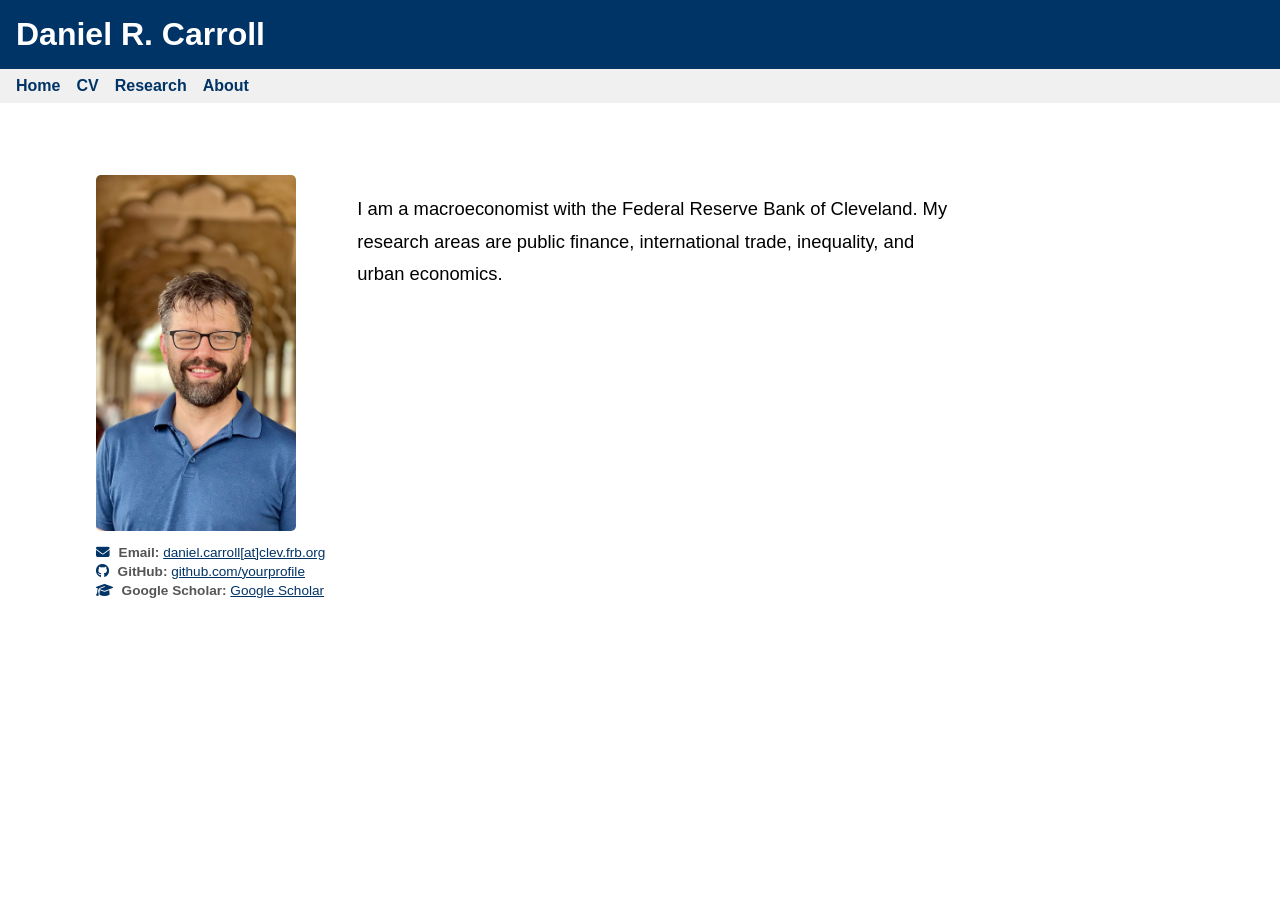
==== index.html @ 712bc3f6 "Initial upload of webpage files to root" ====
<!DOCTYPE html>
<html lang="en">
<head>
  <meta charset="UTF-8" />
  <meta name="viewport" content="width=device-width, initial-scale=1.0" />
  <title>Daniel R. Carroll</title>

  <!-- Shared stylesheet -->
  <link rel="stylesheet" href="style.css" />

  <!-- Icons -->
  <link rel="stylesheet" href="https://cdnjs.cloudflare.com/ajax/libs/font-awesome/6.5.0/css/all.min.css">
</head>

<body>

  <!-- Header -->
  <header>
    <h1>Daniel R. Carroll</h1>
  </header>

  <!-- Navigation -->
  <nav>
    <a href="homepage.html">Home</a>
    <a href="cv.html">CV</a>
    <a href="research.html">Research</a>
    <a href="about.html">About</a>
  </nav>

  <!-- Main content -->
  <div class="container">

    <section id="home">
      <h2></h2>

      <div class="home-container">

        <!-- Left column: photo + contact links -->
        <div>
          <img src="india_redfort1.jpeg" alt="Your Headshot" class="headshot" />

          <div class="small-info">

            <div>
              <i class="fa-solid fa-envelope"></i>
              <strong> Email:</strong>
              <a href="mailto:daniel.carroll@clev.frb.org">daniel.carroll[at]clev.frb.org</a>
            </div>

            <div>
              <i class="fa-brands fa-github"></i>
              <strong> GitHub:</strong>
              <a href="https://github.com/yourprofile">github.com/yourprofile</a>
            </div>

            <div>
              <i class="fa-solid fa-graduation-cap"></i>
              <strong> Google Scholar:</strong>
              <a href="https://scholar.google.com/citations?user=T9nFjkgAAAAJ&hl=en">Google Scholar</a>
            </div>
          </div>
        </div>

        <!-- Right column: description -->
        <div class="home-text">
          <p>
            I am a macroeconomist with the Federal Reserve Bank of Cleveland. My research
            areas are public finance, international trade,
            inequality, and urban economics.
          </p>
        </div>

      </div>
    </section>

  </div>

</body>
</html>
---- style.css ----
/* Global layout and typography */
body {
  font-family: Arial, sans-serif;
  margin: 0;
  padding: 0;
}

/* Header */
header {
  background: #003366;
  color: white;
  padding: 1rem;
}

header h1 {
  margin: 0;
}

/* Navigation bar */
nav {
  background: #f0f0f0;
  padding: 0.5rem 1rem;
  display: flex;
  gap: 1rem;
}

nav a {
  text-decoration: none;
  color: #003366;
  font-weight: bold;
}

nav a:hover {
  text-decoration: underline;
}

/* Main content container */
.container {
  padding: 3rem;
  max-width: 900px;
  margin-left: 3rem;
  margin-right: auto;
}

/* Homepage styles: image + text layout */
.home-container {
  display: flex;
  align-items: flex-start;
  gap: 2rem;
  margin-top: 1.5rem;
}

img.headshot {
  max-width: 200px;
  border-radius: 5px;
  margin-bottom: 0.5rem;
}

.home-text {
  max-width: 600px;
  font-size: 1.15rem;      /* larger font */
  line-height: 1.75;       /* more vertical spacing */
}

.small-info {
  font-size: 0.85rem;
  color: #555;
  line-height: 1.4;
}

.small-info a {
  color: #003366;
}

.small-info i {
  margin-right: 0.3rem;
  color: #003366;
}

/* Headings */
h2 {
  color: #517394;
}

ul {
  line-height: 1.7;
}
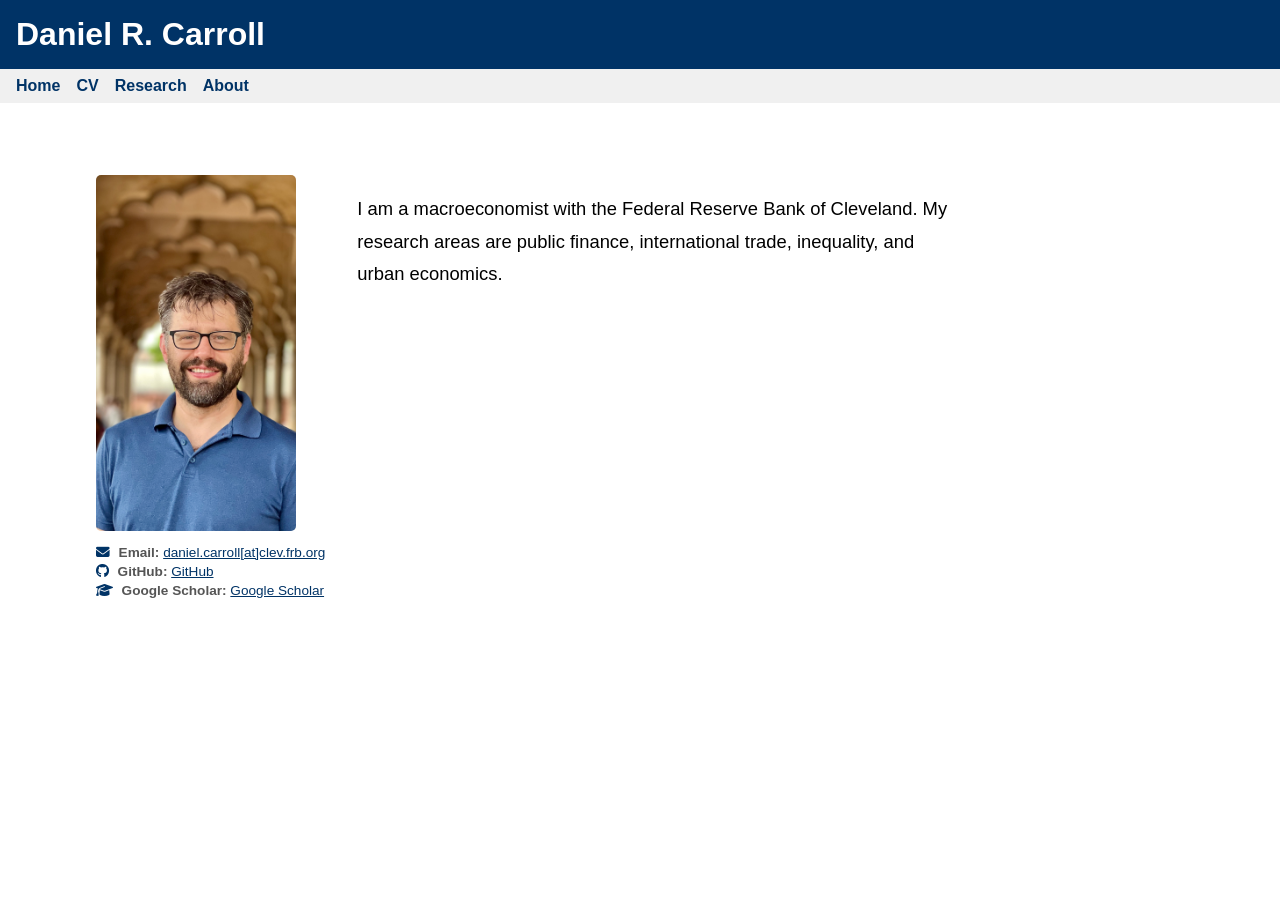
==== commit be9835b9: "Update index.html Made GitHub link" ====
--- a/index.html
+++ b/index.html
@@ -50,7 +50,7 @@
             <div>
               <i class="fa-brands fa-github"></i>
               <strong> GitHub:</strong>
-              <a href="https://github.com/yourprofile">github.com/yourprofile</a>
+              <a href="https://github.com/dcarrollecon">GitHub</a>
             </div>
 
             <div>
